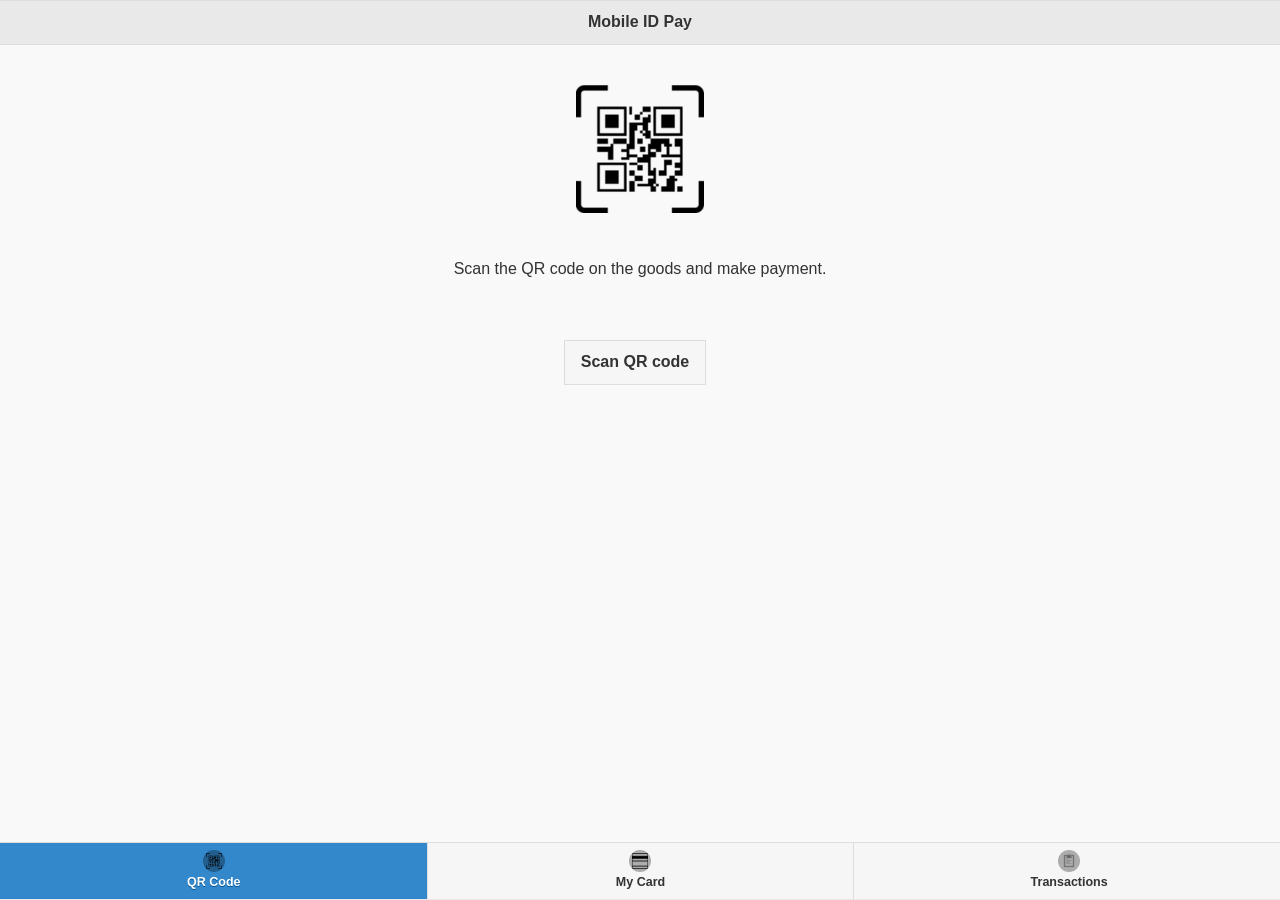
==== www/index.html @ 94baf1bd "office" ====
﻿<!DOCTYPE html>
<html>
	<head>
	<meta charset="utf-8">
	<meta name="viewport" content="width=device-width, initial-scale=1">
	<title>Mobile ID Pay</title>
	<link rel="stylesheet" href="./css/jquery.mobile-1.4.5.min.css">
	<link rel="stylesheet" href="./css/custom.css">

	<script src="./js/jquery.min.js"></script>
	<script src="./js/jquery.mobile-1.4.5.min.js"></script>
</head>

<body style="background-color: transparent;">

<!-- Start of first page -->
<div data-role="page" id="main">

	<div data-role="header">
		<h1>Mobile ID Pay</h1>
	</div><!-- /header -->

	<div role="main" class="ui-content" style="text-align:center;">
		<div style="padding:24px 24px 12px 24px;"><img src="images/qrcode128.png" /></div>
		<p style="padding:12px 24px 12px 24px;">Scan the QR code on the goods and make payment.</p>
		<div style="padding:24px 24px 24px 24px;"><button class="ui-btn ui-btn-inline" onclick="location.href='scan.html';">Scan QR code</button></div>
	</div><!-- /content -->

	<div data-role="footer" data-theme="a" data-position="fixed">
		<div data-role="navbar">
			<ul>
				<li><a href="#main" data-icon="main" class="ui-btn-active ui-state-persist">QR Code</a></li>
				<li><a href="#myid" data-icon="myid">My Card</a></li>
				<li><a href="#transactions" data-icon="transactions" onclick="getTransactions();">Transactions</a></li>
			</ul>
		</div><!-- /navbar -->
	</div><!-- /footer -->
</div><!-- /page -->

<!-- Start of Payment Confirm page -->
<div data-role="page" id="payment-confirm">

	<div data-role="header">
		<h1>Mobile ID Pay</h1>
	</div><!-- /header -->

	<div role="main" class="ui-content">
		<div style="text-align:center;padding:12px 24px 12px 24px;"><img id="goodsImage" src="" style="width:128px;height:128px;" /></div>
		<div>Goods name:&nbsp;<span id="goodsName"></span></div>
		<div>Price:&nbsp;$<span id="goodsPrice" style="color:#FF0000;"></span></div>
		<div>Description:&nbsp;<br><span id="goodsDescription"></span></div>
		<div style="padding-top:12px;">PIN Code:&nbsp;<input type="password" id="pinCode" size="12" maxlength="12"></div>
		<div style="text-align:center;padding:12px 24px 24px 24px;">
			<button class="ui-btn ui-btn-inline" onclick="doConfirm();">Confirm</button>
			<a href="#main" class="ui-btn ui-btn-inline">Cancel</a>
		</div>
	</div><!-- /content -->

	<div data-role="footer" data-theme="a" data-position="fixed">
		<div data-role="navbar">
			<ul>
				<li><a href="#main" data-icon="main" class="ui-btn-active ui-state-persist">QR Code</a></li>
				<li><a href="#myid" data-icon="myid">My Card</a></li>
				<li><a href="#transactions" data-icon="transactions" onclick="getTransactions();">Transactions</a></li>
			</ul>
		</div><!-- /navbar -->
	</div><!-- /footer -->
</div><!-- /page -->

<!-- Start of second page -->
<div data-role="page" id="myid">

	<div data-role="header">
		<h1>Mobile ID Pay</h1>
	</div><!-- /header -->

	<div role="main" class="ui-content">
		<div style="text-align:center;padding:12px 24px 12px 24px;"><img src="images/creditcard02.png" style="width:90%;" /></div>
		<div>Bank:&nbsp;myBANK</div>
		<div>Card No.:&nbsp;9999&nbsp;XXXX&nbsp;XXXX&nbsp;9999</div>
	</div><!-- /content -->

	<div data-role="footer" data-theme="a" data-position="fixed">
		<div data-role="navbar">
			<ul>
				<li><a href="#main" data-icon="main">QR Code</a></li>
				<li><a href="#myid" data-icon="myid" class="ui-btn-active ui-state-persist">My Card</a></li>
				<li><a href="#transactions" data-icon="transactions" onclick="getTransactions();">Transactions</a></li>
			</ul>
		</div><!-- /navbar -->
	</div><!-- /footer -->
</div><!-- /page -->

<!-- Start of third page -->
<div data-role="page" id="transactions">

	<div data-role="header">
		<h1>Mobile ID Pay</h1>
	</div><!-- /header -->

	<div role="main" class="ui-content">
		<ul data-role="listview" data-inset="true" id="ulTransactions">
		</ul>
	</div><!-- /content -->

	<div data-role="footer" data-theme="a" data-position="fixed">
		<div data-role="navbar">
			<ul>
				<li><a href="#main" data-icon="main">QR Code</a></li>
				<li><a href="#myid" data-icon="myid">My Card</a></li>
				<li><a href="#transactions" data-icon="transactions" class="ui-btn-active ui-state-persist">Transactions</a></li>
			</ul>
		</div><!-- /navbar -->
	</div><!-- /footer -->
</div><!-- /page -->

</body>
</html>

<script type="text/javascript" src="cordova.js"></script>
<script type="text/javascript" src="js/utility.js"></script>

<script>
	$(function () {
		document.addEventListener('deviceready', initCamera, false);
	});
	
	function initCamera(){
		//$.mobile.urlHistory.clearForward();
		QRScanner.prepare(onDone); // show the prompt
		var s = getParameterByName("goodsurl");
		document.addEventListener("backbutton", function(e){navigator.app.exitApp();}, false);
		if (notEmpty(s) && s.indexOf("ajaxGetMyGoods")>0){
			gotoPaymentConfirmPage(s);
		}
	}
 
	function onDone(err, status){
		if (err) {
			// here we can handle errors and clean up any loose ends.
			navigator.notification.alert(err);
			console.error(err);
		}
		if (status.authorized) {
			// W00t, you have camera access and the scanner is initialized.
			// QRscanner.show() should feel very fast.
			//navigator.notification.alert("ok");
		} else if (status.denied) {
			QRScanner.openSettings();
			// The video preview will remain black, and scanning is disabled. We can
			// try to ask the user to change their mind, but we'll have to send them
			// to their device settings with `QRScanner.openSettings()`.
		} else {
			// we didn't get permission, but we didn't get permanently denied. (On
			// Android, a denial isn't permanent unless the user checks the "Don't
			// ask again" box.) We can ask again at the next relevant opportunity.
		}
	}
	
	var goodsId = "";
	
	function gotoPaymentConfirmPage(goodsurl){
		showPage("#payment-confirm");
		var sData = "";

		getDataFromServer(goodsurl, sData, "json", function(data){
			if (!data.resultCode || !data.resultText){
	            navigator.notification.alert("Unable to get goods information!", null, "System Message", "OK");
				return;
			}else{
				if (data.resultCode=="00000"){
	                goodsId = data.id;
	                var txtName = data.name;
	                var txtPrice = data.price;
	                var txtDescription = data.description;
	                txtDescription = txtDescription.replace(/\n/g, "<br>");
	                var img = data.picture;
                	$('#goodsImage').attr("src", img);
                	$('#goodsName').text(txtName);
                	$('#goodsPrice').text(txtPrice);
                	$('#goodsDescription').html(txtDescription);
				}else if (data.resultCode=="00006"){
					window.plugins.toast.show('No data found!', 'short', 'bottom', null, null);
				}else{
		            navigator.notification.alert("Fail to get goods information: " + data.resultText, null, "System Message", "OK");
				}
			}

		});	//getDataFromServer("xxx.jsp", sData, "json", function(data){

	}
	
	function doConfirm(){
		//alert("0");
		if (beEmpty(goodsId)){
            navigator.notification.alert("Please scan QR Code first.", null, "System Message", "OK");
			return;
		}
		
		var pinCode = $('#pinCode').val();

		var storedPin = localStorage.getItem('myPINCode');
		if (beEmpty(storedPin)) storedPin = "111111";
		
		if (pinCode!=storedPin){
            navigator.notification.alert("PIN Code is incorrect, default is 111111!", null, "System Message", "OK");
			return;
		}
		
		//var iccid = getLocalValue("iccid");
		var iccid = localStorage.getItem('iccid');
		if (beEmpty(iccid)){
		//alert("1");
			iccid = getCurrentTimestamp();
			localStorage.setItem('iccid', iccid);
			//setLocalValue("iccid", iccid);
		//alert("iccid=" + iccid);
		}
		//alert("iccid=" + iccid);

        var url = "http://cms.gslssd.com/MobileIdPayServer/ajaxAddNewTransaction.jsp?";
        url += "iccid=" + iccid;
        url += "&goodsId=" + goodsId;
        url += "&transactionId=" + getCurrentTimestamp();
        url += "&publicKey=";
        url += "&signature=";

		var sData = "";

		getDataFromServer(url, sData, "json", function(data){
		//alert("3");
			if (!data.resultCode || !data.resultText){
	            navigator.notification.alert("Unable to get transaction result!", null, "System Message", "OK");
				return;
			}else{
				if (data.resultCode=="00000"){
					window.plugins.toast.show('The job is successfully processed.', 'long', 'bottom', null, null);
					showPage("#main");
				}else{
		            navigator.notification.alert("Process failed: " + data.resultText, null, "System Message", "OK");
				}
			}

		});	//getDataFromServer("xxx.jsp", sData, "json", function(data){

	}
	
	function getTransactions(){
		var iccid = localStorage.getItem('iccid');
		if (beEmpty(iccid)){
			window.plugins.toast.show('There is no transactiobs.', 'long', 'bottom', null, null);
			return;
		}

		$('#ulTransactions li').remove();
		
		var sData = "";
		var s = "";
		var tmp = "";

		sData += "iccid=" + iccid;

		getDataFromServer("ajaxGetTransactionHistory.jsp", sData, "json", function(data){
			if (!data.resultCode || !data.resultText){
	            navigator.notification.alert("Unable to get transaction history!", null, "System Message", "OK");
				return;
			}else{
				if (data.resultCode=="00000"){
					s = "";
					$.each( data.records, function(i, r) {
						s += "<li>";
						s += "	<a href='#'>";
						tmp = "";
						if (notEmpty(r.Goods_Picture_URL)) tmp = r.Goods_Picture_URL;
						//s += "		<img src='" + tmp + "' style='width:64px;height:64px;'>";
						s += "		<img src='" + tmp + "'>";
						s += "		<h2>" + r.Goods_Name + "</h2>";
						s += "		<p>$" + r.Goods_Price + ", " + r.Create_Date + "</p>";
						s += "	</a>";
						s += "</li>";
					});	//$.each( data.orders, function(i, r) {
					$('#ulTransactions').append(s);
					$('#ulTransactions').listview('refresh');
				}else if (data.resultCode=="00006"){
					window.plugins.toast.show('No record found!', 'short', 'bottom', null, null);
				}else{
		            navigator.notification.alert("Fail to get transaction history: " + data.resultText, null, "System Message", "OK");
				}
			}

		});	//getDataFromServer("xxx.jsp", sData, "json", function(data){


	}
</script>
---- www/css/custom.css ----
﻿.ui-icon-main:after{
	background-image: url('../images/qrcode.png');
	background-repeat: no-repeat;
	background-size: 16px 16px;
}
.ui-icon-myid:after{
	background-image: url('../images/creditcard16.png');
	background-repeat: no-repeat;
	background-size: 16px 16px;
}
.ui-icon-transactions:after{
	background-image: url('../images/ic_menu_paste_holo_light16.png');
	background-repeat: no-repeat;
	background-size: 16px 16px;
}
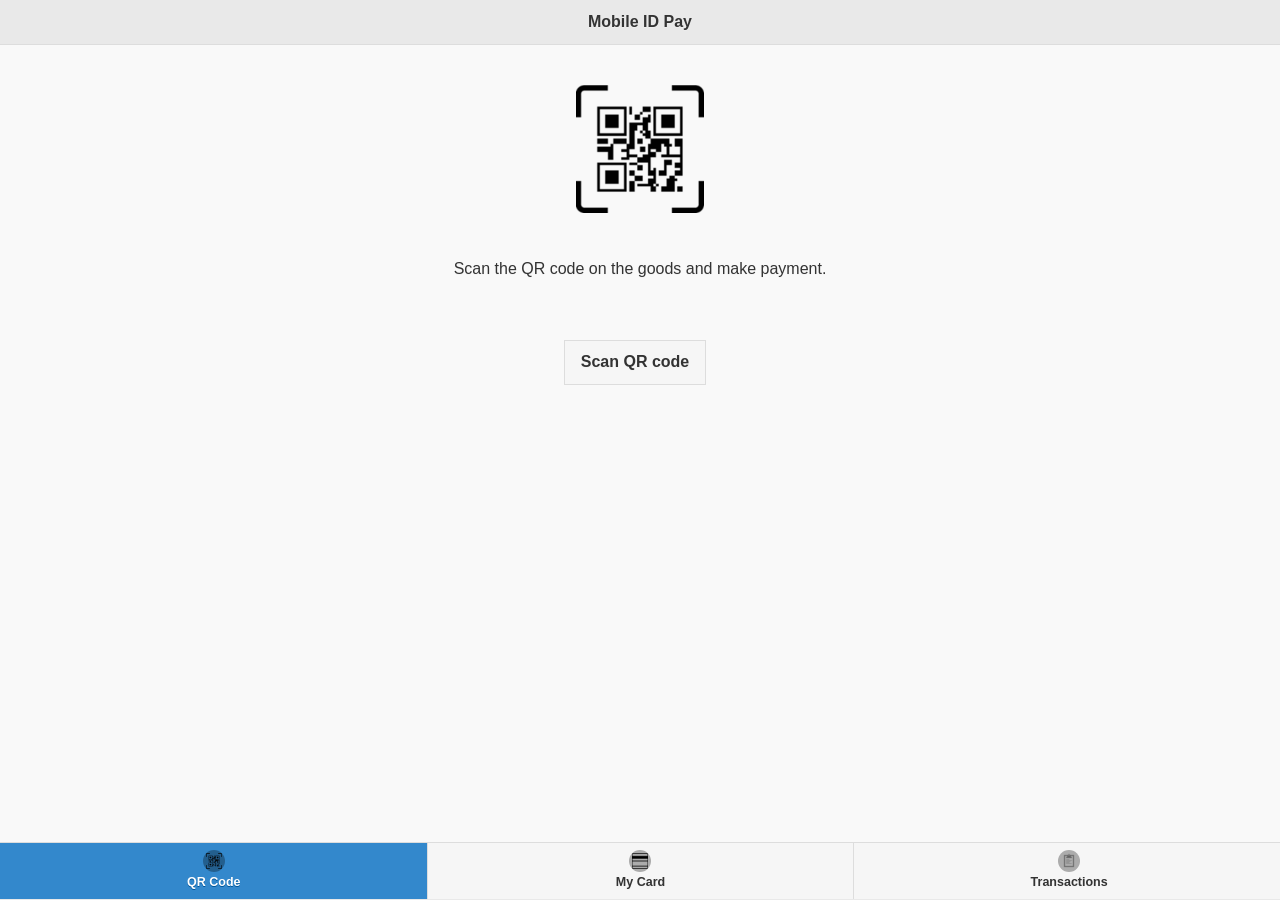
==== commit 26c6f5c9: "office" ====
--- a/www/index.html
+++ b/www/index.html
@@ -16,7 +16,7 @@
 <!-- Start of first page -->
 <div data-role="page" id="main">
 
-	<div data-role="header">
+	<div data-role="header" data-position="fixed">
 		<h1>Mobile ID Pay</h1>
 	</div><!-- /header -->
 
@@ -40,7 +40,7 @@
 <!-- Start of Payment Confirm page -->
 <div data-role="page" id="payment-confirm">
 
-	<div data-role="header">
+	<div data-role="header" data-position="fixed">
 		<h1>Mobile ID Pay</h1>
 	</div><!-- /header -->
 
@@ -70,14 +70,14 @@
 <!-- Start of second page -->
 <div data-role="page" id="myid">
 
-	<div data-role="header">
+	<div data-role="header" data-position="fixed">
 		<h1>Mobile ID Pay</h1>
 	</div><!-- /header -->
 
 	<div role="main" class="ui-content">
 		<div style="text-align:center;padding:12px 24px 12px 24px;"><img src="images/creditcard02.png" style="width:90%;" /></div>
-		<div>Bank:&nbsp;myBANK</div>
-		<div>Card No.:&nbsp;9999&nbsp;XXXX&nbsp;XXXX&nbsp;9999</div>
+		<div style="padding:0px 24px 12px 24px;">Bank:&nbsp;myBANK</div>
+		<div style="padding:0px 24px 12px 24px;">Card No.:&nbsp;9999&nbsp;XXXX&nbsp;XXXX&nbsp;9999</div>
 	</div><!-- /content -->
 
 	<div data-role="footer" data-theme="a" data-position="fixed">
@@ -94,7 +94,7 @@
 <!-- Start of third page -->
 <div data-role="page" id="transactions">
 
-	<div data-role="header">
+	<div data-role="header" data-position="fixed">
 		<h1>Mobile ID Pay</h1>
 	</div><!-- /header -->
 
@@ -269,14 +269,14 @@
 					s = "";
 					$.each( data.records, function(i, r) {
 						s += "<li>";
-						s += "	<a href='#'>";
+						//s += "	<a href='#'>";
 						tmp = "";
 						if (notEmpty(r.Goods_Picture_URL)) tmp = r.Goods_Picture_URL;
 						//s += "		<img src='" + tmp + "' style='width:64px;height:64px;'>";
 						s += "		<img src='" + tmp + "'>";
 						s += "		<h2>" + r.Goods_Name + "</h2>";
 						s += "		<p>$" + r.Goods_Price + ", " + r.Create_Date + "</p>";
-						s += "	</a>";
+						//s += "	</a>";
 						s += "</li>";
 					});	//$.each( data.orders, function(i, r) {
 					$('#ulTransactions').append(s);
